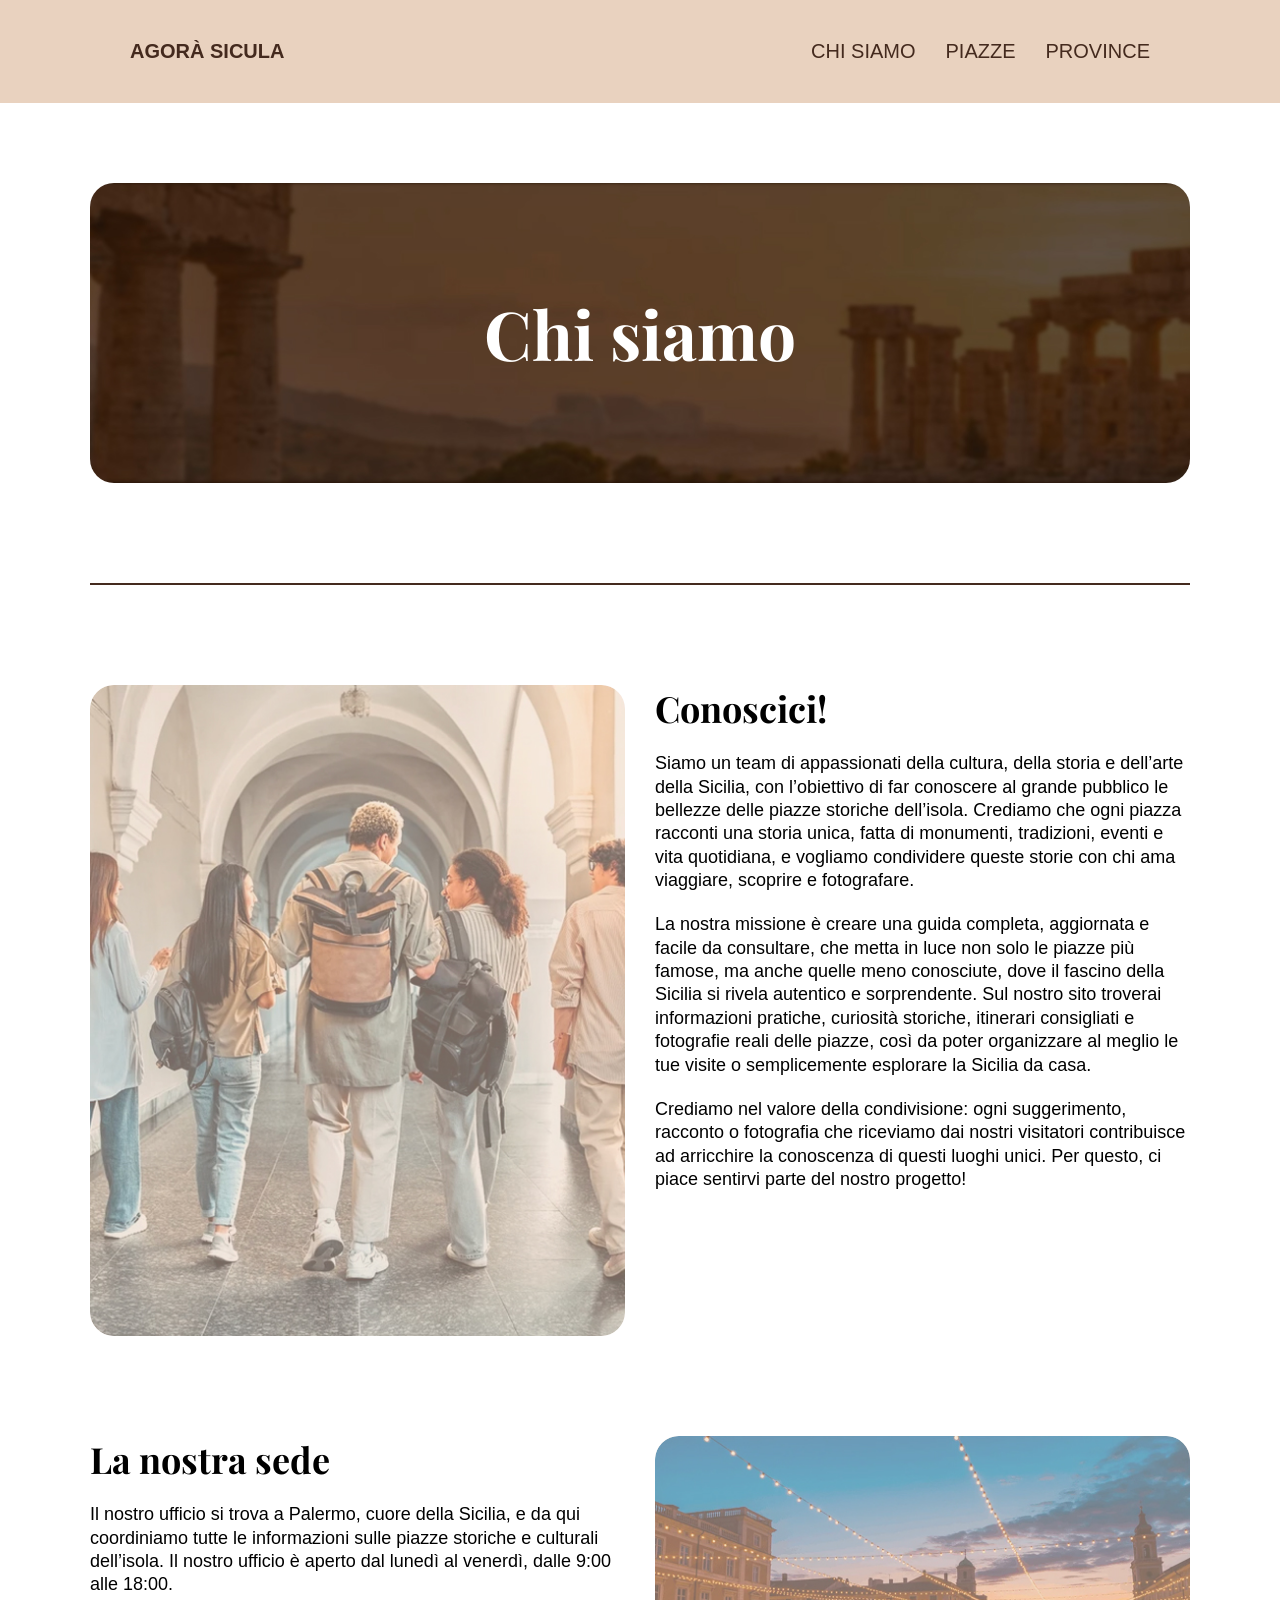
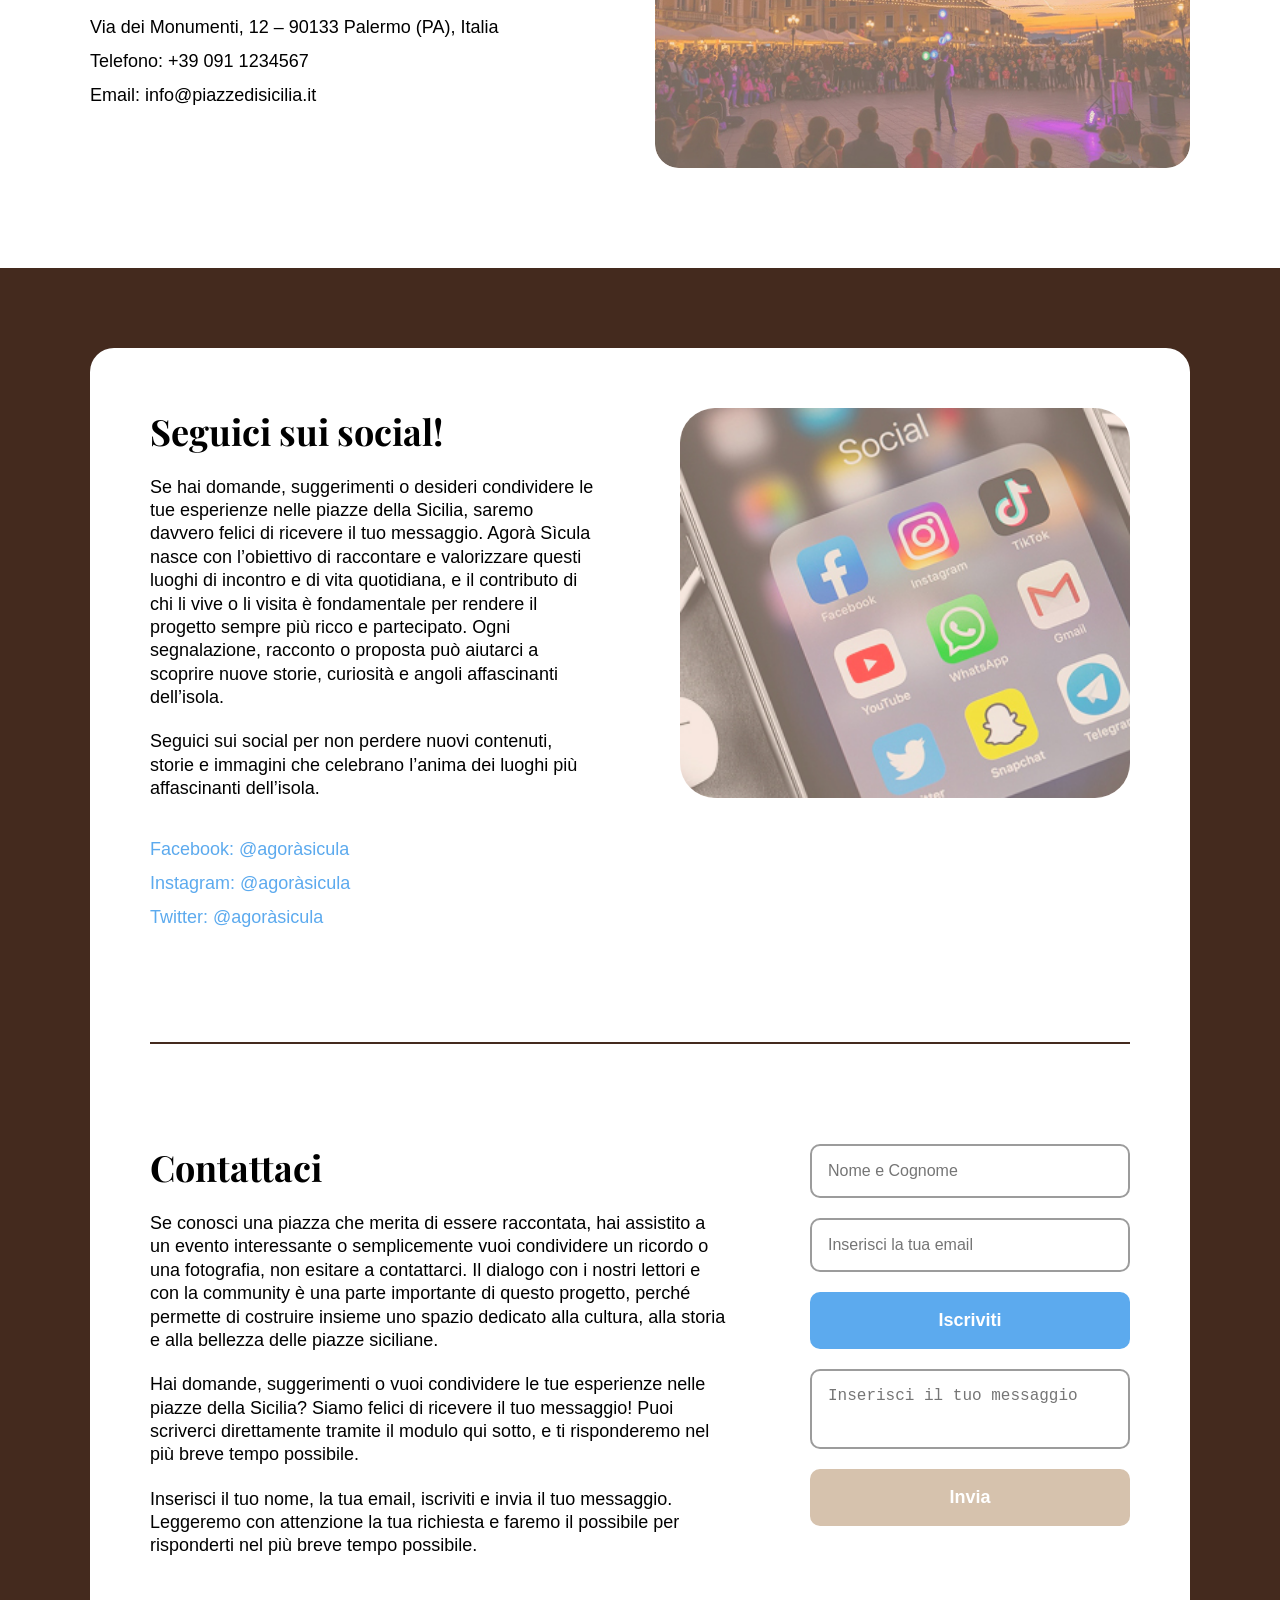
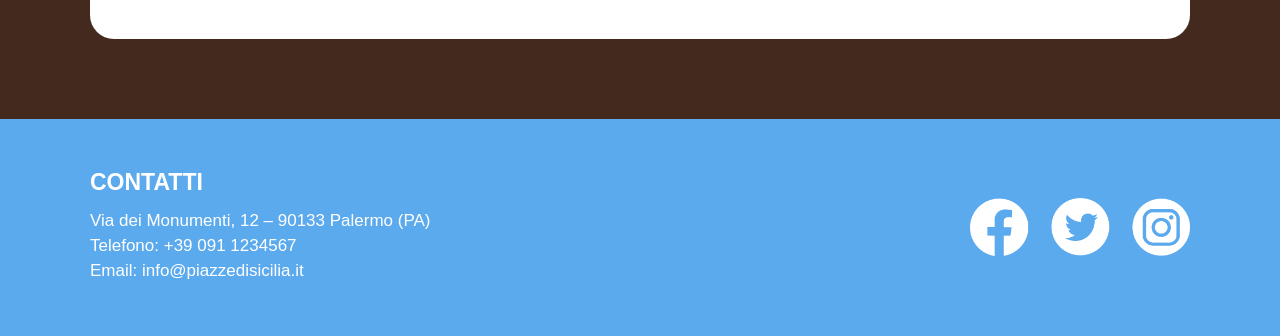
==== contatti.html @ 69403a04 "Initial commit" ====
<!DOCTYPE html>
<html lang="en">
<head>
    <meta charset="UTF-8">
    <meta name="viewport" content="width=device-width, initial-scale=1.0">
    <title>Agorà Sicula</title>
    <link rel="stylesheet" href="css/style.css">
    <link rel="preconnect" href="https://fonts.googleapis.com">
    <link rel="preconnect" href="https://fonts.gstatic.com" crossorigin>
    <link href="https://fonts.googleapis.com/css2?family=Playfair+Display:ital,wght@0,400..900;1,400..900&display=swap" rel="stylesheet">
</head>
<body>
    
        <header>    
        <div class="textheader">
            <p><a href="index.html">Agorà Sicula</a></p>
        <nav>
            <ul>
                <li><a href="contatti.html">chi siamo</a></li>
                <li><a href="piazze.html">piazze</a></li>
                <li><a href="province.html">province</a></li>
            </ul>
        </nav> 
        </div>
    </header>

    <main>
        <section class="hero_due">
         <div class="hero_due_img">
                <img src="img/hero2.jpg" alt="">
            </div>
            <div class="hero_due_text">
                <h1>Chi siamo</h1>
            </div>
        </section>
        <div class="divider"></div>
         <section class="content">
            <div class="content_img">
                <img src="img/fotocontatti1.jpg" alt="">
            </div>
            <div class="content_text">
                <h1>Conoscici!</h1>
                <p>Siamo un team di appassionati della cultura, della storia e dell’arte della Sicilia, con l’obiettivo di far conoscere al grande pubblico le bellezze delle piazze storiche dell’isola. Crediamo che ogni piazza racconti una storia unica, fatta di monumenti, tradizioni, eventi e vita quotidiana, e vogliamo condividere queste storie con chi ama viaggiare, scoprire e fotografare.</p>
                <p>La nostra missione è creare una guida completa, aggiornata e facile da consultare, che metta in luce non solo le piazze più famose, ma anche quelle meno conosciute, dove il fascino della Sicilia si rivela autentico e sorprendente. Sul nostro sito troverai informazioni pratiche, curiosità storiche, itinerari consigliati e fotografie reali delle piazze, così da poter organizzare al meglio le tue visite o semplicemente esplorare la Sicilia da casa.</p>
                <p>Crediamo nel valore della condivisione: ogni suggerimento, racconto o fotografia che riceviamo dai nostri visitatori contribuisce ad arricchire la conoscenza di questi luoghi unici. Per questo, ci piace sentirvi parte del nostro progetto!</p>
            </div>
        </section>
         <section class="content">
            <div class="content_text">
                <h1>La nostra sede</h1>
                <p>Il nostro ufficio si trova a Palermo, cuore della Sicilia, e da qui coordiniamo tutte le informazioni sulle piazze storiche e culturali dell’isola. Il nostro ufficio è aperto dal lunedì al venerdì, dalle 9:00 alle 18:00.</p>
                <div class="contatti">
                <p>Via dei Monumenti, 12 – 90133 Palermo (PA), Italia</p>
                <p>Telefono: +39 091 1234567</p>
                <p>Email: info@piazzedisicilia.it</p>
                </div>
            </div>
             <div class="content_img">
                <img src="img/fotocontatti2.jpg" alt="">
            </div>
        </section>
        <section class="info_contatti">
            <div class="info_contatti_contenitore">
                <div class="info_contatti_item">
                <div class="info_contatti_text">
                <h2>Seguici sui social!</h2>
                <p>Se hai domande, suggerimenti o desideri condividere le tue esperienze nelle piazze della Sicilia, saremo davvero felici di ricevere il tuo messaggio. Agorà Sìcula nasce con l’obiettivo di raccontare e valorizzare questi luoghi di incontro e di vita quotidiana, e il contributo di chi li vive o li visita è fondamentale per rendere il progetto sempre più ricco e partecipato. Ogni segnalazione, racconto o proposta può aiutarci a scoprire nuove storie, curiosità e angoli affascinanti dell’isola.</p>
                <p>Seguici sui social per non perdere nuovi contenuti, storie e immagini che celebrano l’anima dei luoghi più affascinanti dell’isola.</p>
                <div class="social">
                        <p>Facebook: @agoràsicula</p>
                        <p>Instagram: @agoràsicula</p>
                        <p>Twitter: @agoràsicula</p>
                </div>
            </div>
            <div class="info_contatti_img">
                <img src="img/fotocontatti3.jpg" alt=""> 
            </div>
            </div>
            <div class="divider_contatti"></div>
              <div class="info_contatti_item">
                <div class="info_contatti_text">
                <h2>Contattaci</h2>
                <p>Se conosci una piazza che merita di essere raccontata, hai assistito a un evento interessante o semplicemente vuoi condividere un ricordo o una fotografia, non esitare a contattarci. Il dialogo con i nostri lettori e con la community è una parte importante di questo progetto, perché permette di costruire insieme uno spazio dedicato alla cultura, alla storia e alla bellezza delle piazze siciliane.</p>
                <p>Hai domande, suggerimenti o vuoi condividere le tue esperienze nelle piazze della Sicilia? Siamo felici di ricevere il tuo messaggio! Puoi scriverci direttamente tramite il modulo qui sotto, e ti risponderemo nel più breve tempo possibile.</p>
                <p>Inserisci il tuo nome, la tua email, iscriviti e invia il tuo messaggio. Leggeremo con attenzione la tua richiesta e faremo il possibile per risponderti nel più breve tempo possibile.</p>
            </div>
            <div class="contact-form">
                 <input type="text" placeholder="Nome e Cognome" required>
                 <input type="email" placeholder="Inserisci la tua email" required>
                 <button type="button" class="button-blue">Iscriviti</button>
                 <textarea placeholder="Inserisci il tuo messaggio" rows="4"></textarea>
                 <button type="submit" class="button-beige">Invia</button>
            </div>
            </div>
            </div>
        </section>
    </main>
        
    <footer>
        <div class="footer_contenitore">
            <div class="footer_text">
            <h3>Contatti</h3>
            <p>Via dei Monumenti, 12 – 90133 Palermo (PA)</p>
            <p>Telefono: +39 091 1234567</p>
            <p> Email: info@piazzedisicilia.it</p>
        </div>
            <img src="img/icone.png" alt="">
        </div>
    </footer>
</body>
</html>
---- css/style.css ----
html{
    box-sizing: border-box;
    overscroll-behavior: none;
}

*, *::before, *::after{
    box-sizing: inherit;
}

body{
    margin: 0;
    font-family: Arial, Helvetica, sans-serif;
}

h1, h2, h3, h4, h5, h6, p, ul, ol {
    margin: 0;
    padding: 0;
}

img {
    max-width: 100%;
    display: block;
}

header{
    max-width: 100%;
    background-color: #E9D2BF;
    text-transform: uppercase;
}

a:hover{
    color: #ffffff;
}

.textheader{
    max-width: 1100px;
    margin: 0 auto;
    display: flex;
    justify-content: space-between;
    padding:40px;
    color: #442A1E;
}
header p{
    margin: 0;
    font-size: 20px;
    font-weight: bolder;
}

header nav ul {
    margin: 0;
    padding: 0;
    list-style: none;
    display: flex;
    gap: 30px;
    font-size: 20px;
}

header a {
    color: #442A1E;
    text-decoration: none;
}

.hero {
    position: relative;
    margin-bottom: 100px;
}

.hero_text {
    position: absolute;
    top:0%;
    left: 0%;
    display: flex;
    width: 100%;
    height: 100%;
    justify-content: center;
    align-items: center;
}

.hero_text h1{
    font-family: "Playfair Display", serif;
    font-weight: 700;
    color: #ffffff;
    font-size: 100px;
}

.hero_img img {
    height: 400px;
    width: 100%;
    object-fit: cover;
    object-position: top;
}

.hero_due{
    max-width: 1100px;
    margin: 80px auto;
    position: relative;
}

.hero_due_text{
    font-family: "Playfair Display", serif;
    font-weight: 700;
    font-size: 45px;
    position: absolute;
    top:0%;
    left: 0%;
    display: flex;
    width: 100%;
    height: 100%;
    justify-content: center;
    align-items: center;
    color: white;
}

.hero_due_img img{
    border-radius: 24px;
}

.hero_tre {
    position: relative;
}

.hero_tre_text {
    position: absolute;
    top:0%;
    left: 0%;
    width: 100%;
    height: 100%;
    display: flex;
    flex-direction: column;
    justify-content: center;
    align-items: center;
}

.hero_tre_text h1{
    font-family: "Playfair Display", serif;
    font-weight: 700;
    color: #ffffff;
    font-size: 80px;
    line-height: 1.1;
    margin: 0;
}

.hero_tre_text h2{
    font-family: "Playfair Display", serif;
    font-weight: 400;
    color: #ffffff;
    font-size: 70px;
    line-height: 1.1;
    margin: 0;
}

.divider{
    max-width:1100px;
    margin:100px auto;
    border-top:2px solid #442A1E;
}

.cardhome{
    max-width: 1100px;
    margin: 0 auto;
}

.cardhome h1{
    text-transform: uppercase;
    padding: 0px 0 20px 0;
    font-size: 30px;
    font-weight: lighter;
    color: #442A1E;
}

.card_contenitore {
    display: grid;
    grid-template-columns: repeat(3, 1fr);  
    gap: 30px;
    margin-bottom: 100px;
}

.card_text{
   padding: 20px 0 30px 0;
   margin: 0;
}

.card_text h2{
    font-family: "Playfair Display", serif;
    font-weight: 700;
    font-size: 28px;
}

.card_text h3{
    font-family: "Playfair Display", serif;
    font-weight: 400;
    font-size: 23px;
}

.card_text p {
    font-size: 15px;
    line-height: 1.2;
    margin-top: 1rem;
}

.card_img{
    position: relative;
}

.card_img a{ 
    position: absolute;
    bottom: 10px;
    left: 10px;
    z-index: 1;
    background-color: #5CAAEE;
    font-size: 15px;
    padding: 5px 15px;
    color: #ffffff;
    text-decoration: none;
}

.card_img a:hover {
    color: #442A1E;
}

.content_province{
    max-width: 1100px;
    margin: 0 auto;
    margin-bottom:100px;
}

.content_province_container{
    display: grid;
    grid-template-columns: repeat(2, 1fr);
    gap: 30px;
}

.content_province_text h1{
    font-family: "Playfair Display", serif;
    font-size: 36px;
    line-height: 1.3;
    margin-bottom: 1.3rem;
}

.content_province_text p{
    font-size: 18px;
    line-height: 1.3;
    margin-bottom: 1.3rem;
}

.content_province_img{
    display: flex;
    flex-direction: column;
    gap: 50px;
}

.img_box{
    position: relative;
}

.img_box img{
    width: 100%;
    display: block;
    border-radius: 24px;
}

.content_province_img .img_box{
    width: 100%;
    flex: 1;
}

.img_caption{
    position: absolute;
    bottom: 10px;
    right: 15px;
    color: #ffffff;
    font-size: 14px;
    padding: 4px 8px;
}

.content_centrale_img{
    display: flex;
    gap: 30px;
    margin: 100px 0;
}

.content_centrale_img .img_box{
    flex: 1;
}

.content{
    max-width: 1100px;
    margin: 100px auto;
    display: grid;
    grid-template-columns: 1fr 1fr;
    gap: 30px;
}

.content_text h1{
    font-family: "Playfair Display", serif;
    font-size: 36px;
    line-height: 1.3;
    margin-bottom: 1.3rem;
}

.content_text p{
    font-size: 18px;
    line-height: 1.3;
    margin-bottom: 1.3rem;
}

.contatti p{
    font-size: 18px;
    line-height: 1;
    margin-bottom: 1rem;
}

.content_img img{
    width:100%;
    height:100%;
    object-fit:cover;
    border-radius: 24px;
}

.img_centrale{
    max-width: 1100px;
    margin: 100px auto;
}

.img_centrale img{
    border-radius: 24px;
}

.info{
    background-color: #442A1E;
    padding: 100px 0 100px 0;
}

.info_contenitore{
    background-color: #ffffff;
    padding: 60px;
    border-radius: 24px;
    max-width: 1100px;
    margin: 0 auto;
    display: flex;
    align-items: center;
    justify-content: center;
    gap: 60px;
}

.info_text{
    width: 50%;
}

.info_text h2{
    font-family: "Playfair Display", serif;
    font-weight: 700;
    font-size: 45px;
    color: #5CAAEE;
    line-height: 1.3em;
    margin-bottom: 1.3rem;
}

.info_text h2::after{
    content:"";
    display: block;
    width: 100%;   
    height: 1px;
    background-color: #442A1E;
    margin-top: 20px;
}

.info_text p{
    line-height: 1.6;
    margin-bottom: 1.3rem;
    font-size: 15px;
}

.info_img{
    position: relative;
}

.info_img img{
    width: 100%;
    border-radius: 24px;
}

.info_img a{
    position: absolute;
    z-index: 1;
    background-color: #5CAAEE;
    font-size: 20px;
    padding: 15px;
    border-radius: 10px;
    color: #ffffff;
    text-decoration: none;

    top: 50%;
    left: 50%;
    transform: translate(-50%, -50%);
}

.info_img a:hover {
    color: #442A1E;
}

.info_contatti{
    background-color: #442A1E;
    padding: 80px 0;
}

.info_contatti_contenitore{
    max-width: 1100px;
    margin: 0 auto;
    background-color: #ffffff;
    padding: 60px;
    border-radius: 24px;
}

.info_contatti_item{
    display: flex;
    align-items: flex-start;
    gap: 80px;
}

.info_contatti_text{
    flex:1;
}

.info_contatti_text h2{
    font-family: "Playfair Display", serif;
    font-size: 36px;
    line-height: 1.3;
    margin-bottom: 1.3rem;
}

.info_contatti_text p{
    line-height: 1.3;
    margin-bottom: 1.3rem;
    font-size: 18px;
}

.info_contatti_img{
    flex:1;
}

.info_contatti_img img{
    width: 100%;
    border-radius: 35px;
}

.social{
    margin-top:40px;
}

.social p{
    font-size: 18px;
    line-height: 1;
    margin-bottom: 1rem;
    color: #5CAAEE;
}

.divider_contatti{
    max-width:1100px;
    margin:100px auto;
    border-top:2px solid #442A1E;
}

.contact-form{
    width: 320px;
    display: flex;
    flex-direction: column;
    gap: 20px;
}

.contact-form input,
.contact-form textarea{
    padding: 16px;
    border-radius: 10px;
    border: 2px solid #9c9c9c;
    font-size: 16px;
}

textarea{
  height: 80px;
  resize: none;
}

button{
  padding: 18px;
  border: none;
  border-radius: 10px;
  font-size: 18px;
  font-weight: bold;
  cursor: pointer;
}

.button-blue{
    background-color: #5CAAEE;
    color: white;
    border: none;
    border-radius: 10px;
    font-size: 18px;
    cursor: pointer;
}

.button-beige{
    background-color: #d6c2ad;
    color: white;
    border: none;
    border-radius: 10px;
    font-size: 18px;
    cursor: pointer;
}

.contact-form button:hover{
    background:#442A1E;
}

footer{
    background-color:#5CAAEE;
}

.footer_contenitore{
    max-width: 1100px;
    margin: 0 auto;
    display: flex;
    justify-content: space-between;
    padding: 50px 0 50px 0;
}

footer h3{
    color: #ffffff;
    font-size: 23px;
    text-transform: uppercase;
    margin-bottom: 15px;
}

footer p{
    color: #ffffff;
    margin-bottom: 5px;
    font-size: 17px;
}
footer img{
    max-width: 20%;
    object-fit: scale-down;
}


#lightbox-img{
    width: 100%;
    display: block;
    border-radius: 24px;
}

.lightbox-content{
    position: relative;
    max-width: 90%;
}

#lightbox{
    position: fixed;
    inset: 0;
    background: rgba(0,0,0,0.8);
    display: none;
    justify-content: center;
    align-items: center;
}

#close-lightbox{
    position: absolute;
    top: 10px;
    right: 15px;
    color: white;
    font-size: 36px;
    cursor: pointer;
    font-family: Arial, Helvetica, sans-serif;
    font-weight: 300;
}

#close-lightbox:hover{
    opacity: 0.7;
}

@media (max-width:600px) {
    .textheader{
    flex-direction: column;
    align-items: center;
    gap: 15px;
    padding: 25px;
    text-align: center;
}

header nav ul{
   display: flex;
   justify-content: center;
   flex-wrap: wrap;
   gap: 20px;
   font-size: 13px;
}

.hero_text h1{
    font-size: 50px;
    text-align: center;
}

.hero_img img{
    height: 300px;
}

.hero_due{
    max-width: 92%;
    margin: 40px auto;
}

.hero_due_text{
    font-size: 20px;
    text-align: center;
}

.hero_due_img img{
    border-radius: 14px;
}

.hero_tre_text{
    gap:5px;
    text-align:center;
}

.hero_tre_text h1,
.hero_tre_text h2{
    font-size:45px;
}

.divider{
    width: 90%;
    margin: 60px auto;
}

.content_province_container{
    display: flex;
    flex-direction: column;
    padding: 0 20px;
}

.content_province_text h1{
    font-size: 26px;
}

.content_province_text p{
    font-size: 16px;
}

.content_province_img{
    flex-direction: column;
    gap: 20px;
}

.content_centrale_img{
    padding: 0 20px;
    flex-direction: column;
    gap: 20px;
}

.content_centrale_img img{
    width: 100%;
}

.content{
    grid-template-columns: 1fr;
    gap: 30px;
    margin: 60px auto;
    padding: 0 20px;
}

.content_text h1{
    font-size:26px;
}

.content_text p{
    font-size:16px;
}

.content_img img{
    width:100%;
}

.img_centrale{
    max-width:90%;
    margin: 60px auto;
}

.img_centrale img{
    width:100%;
    border-radius: 14px;
}

.cardhome{
    padding: 0 20px;
}

.cardhome h1{
    padding: 60px 0 20px 0;
    text-align: center;
    font-size: 20px;
}

.card_contenitore{
    grid-template-columns: 1fr; 
    gap: 40px;
}

.card_img{
    aspect-ratio: 4 / 3;   
    overflow: hidden;
}

.card_img img{
    width: 100%;
    height: 100%;
    object-fit: cover;
}

.card_text{
    padding: 20px 0 40px 0;
}

.card_text h2{
    font-size: 35px;
}

.card_text h3{
    font-size: 29px;
}

.card_text p{
    font-size: 17px;
}

.card_img a{ 
    font-size: 20px;
    padding: 7px 17px;
}

.info{
    padding: 60px 20px;
}

.info_contenitore{
    flex-direction: column;
    padding: 40px 25px;
    gap: 40px;
}

.info_text{
    width: 100%;
    text-align: center;
}

.info_text h2{
    font-size: 30px;
}

.info_text h2::after{
    margin: 20px auto 0 auto;
}

.info_img{
    width: 100%;
}

.info_contatti{
    padding: 60px 20px;
}

.info_contatti_contenitore{
    padding: 30px;
}

.info_contatti_text h2{
    font-size: 28px;
}

.info_contatti_text p{
    font-size: 16px;
}

.info_contatti_item{
    flex-direction:column;
    align-items: flex-start;
}

.info_contatti_text,
.info_contatti_img{
    width: 100%;
}

.contact-form{
    width: 100%;
}

.divider_contatti{
    width: 100%;
    margin: 60px auto;
}

.social p{
    font-size: 16px;
}

.contact-form input,
.contact-form textarea{
    padding: 14px;
    font-size: 14px;
}

.button-blue,
.button-beige{
    font-size: 16px;
    padding: 14px;
}

.footer_contenitore{
    flex-direction: column;
    align-items: center;
    text-align: center;
    gap: 30px;
    padding: 40px 20px;
}

footer img{
    max-width: 120px;
}

}
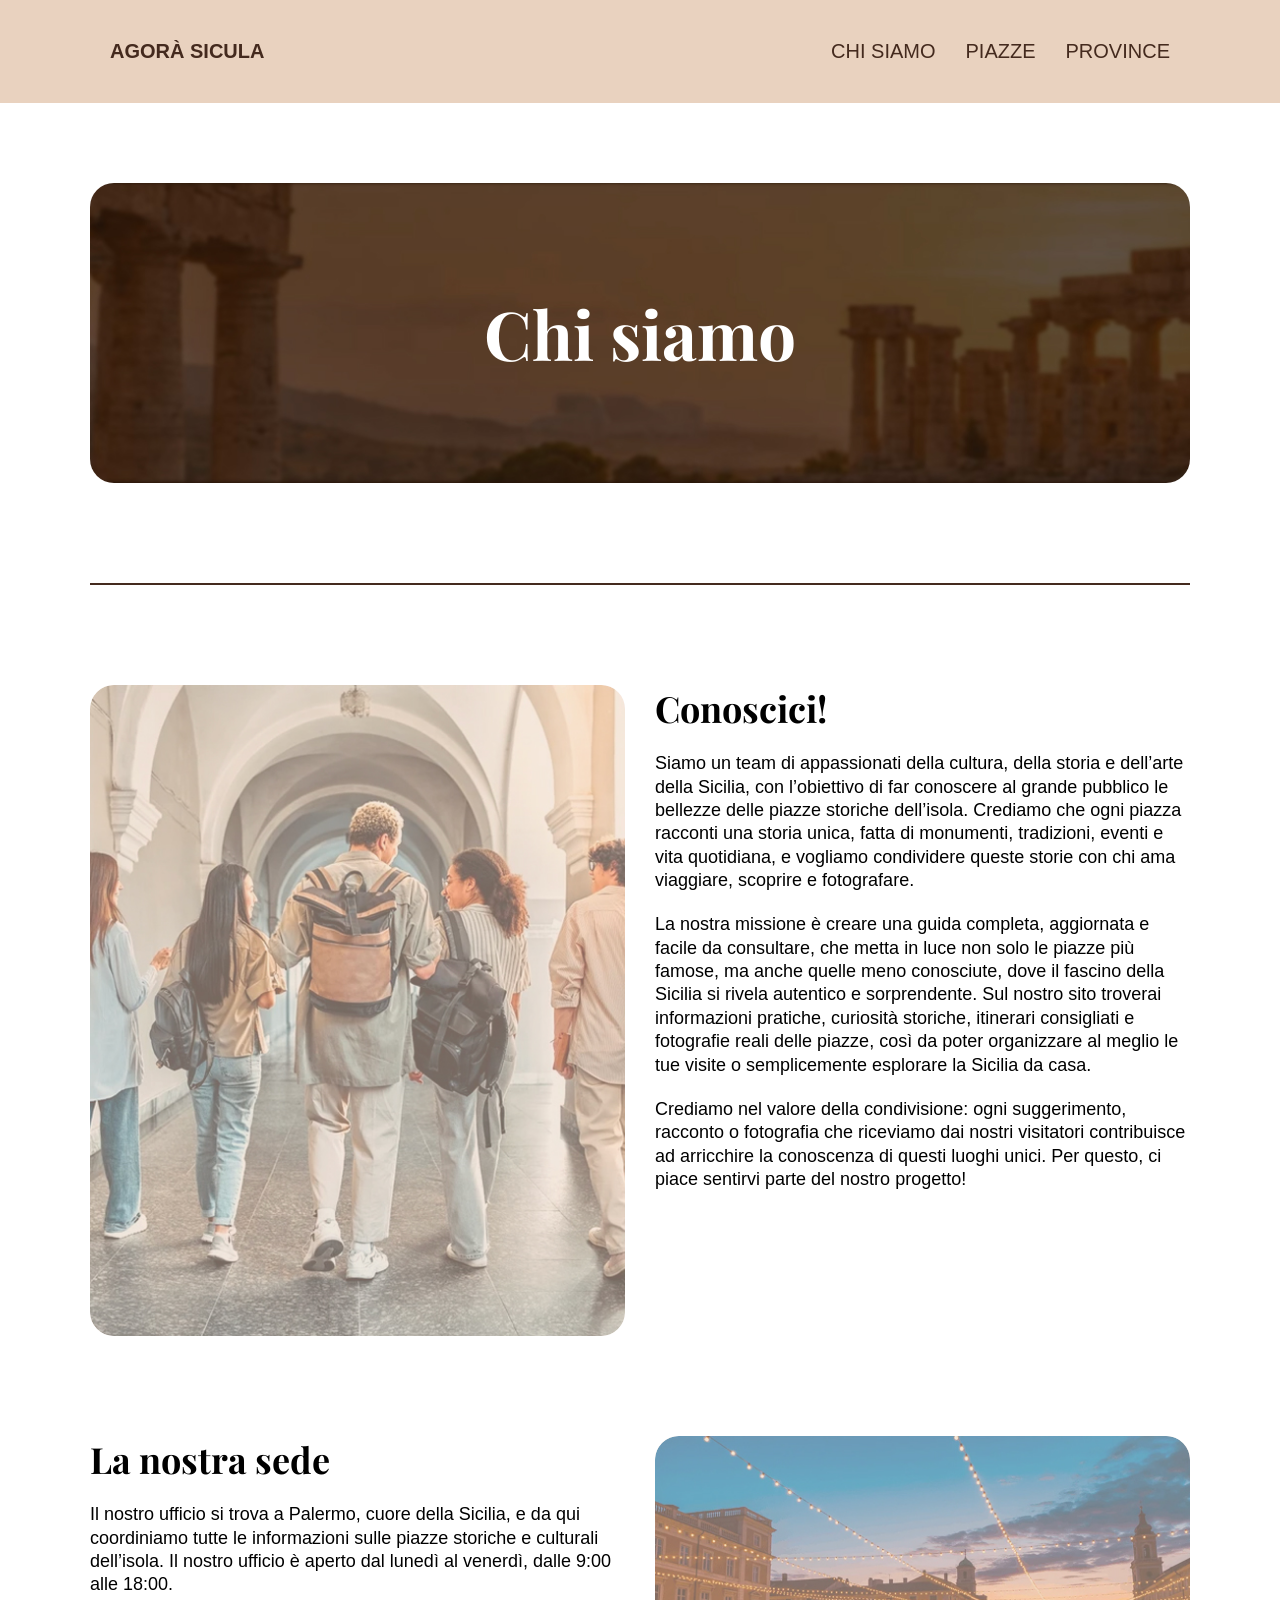
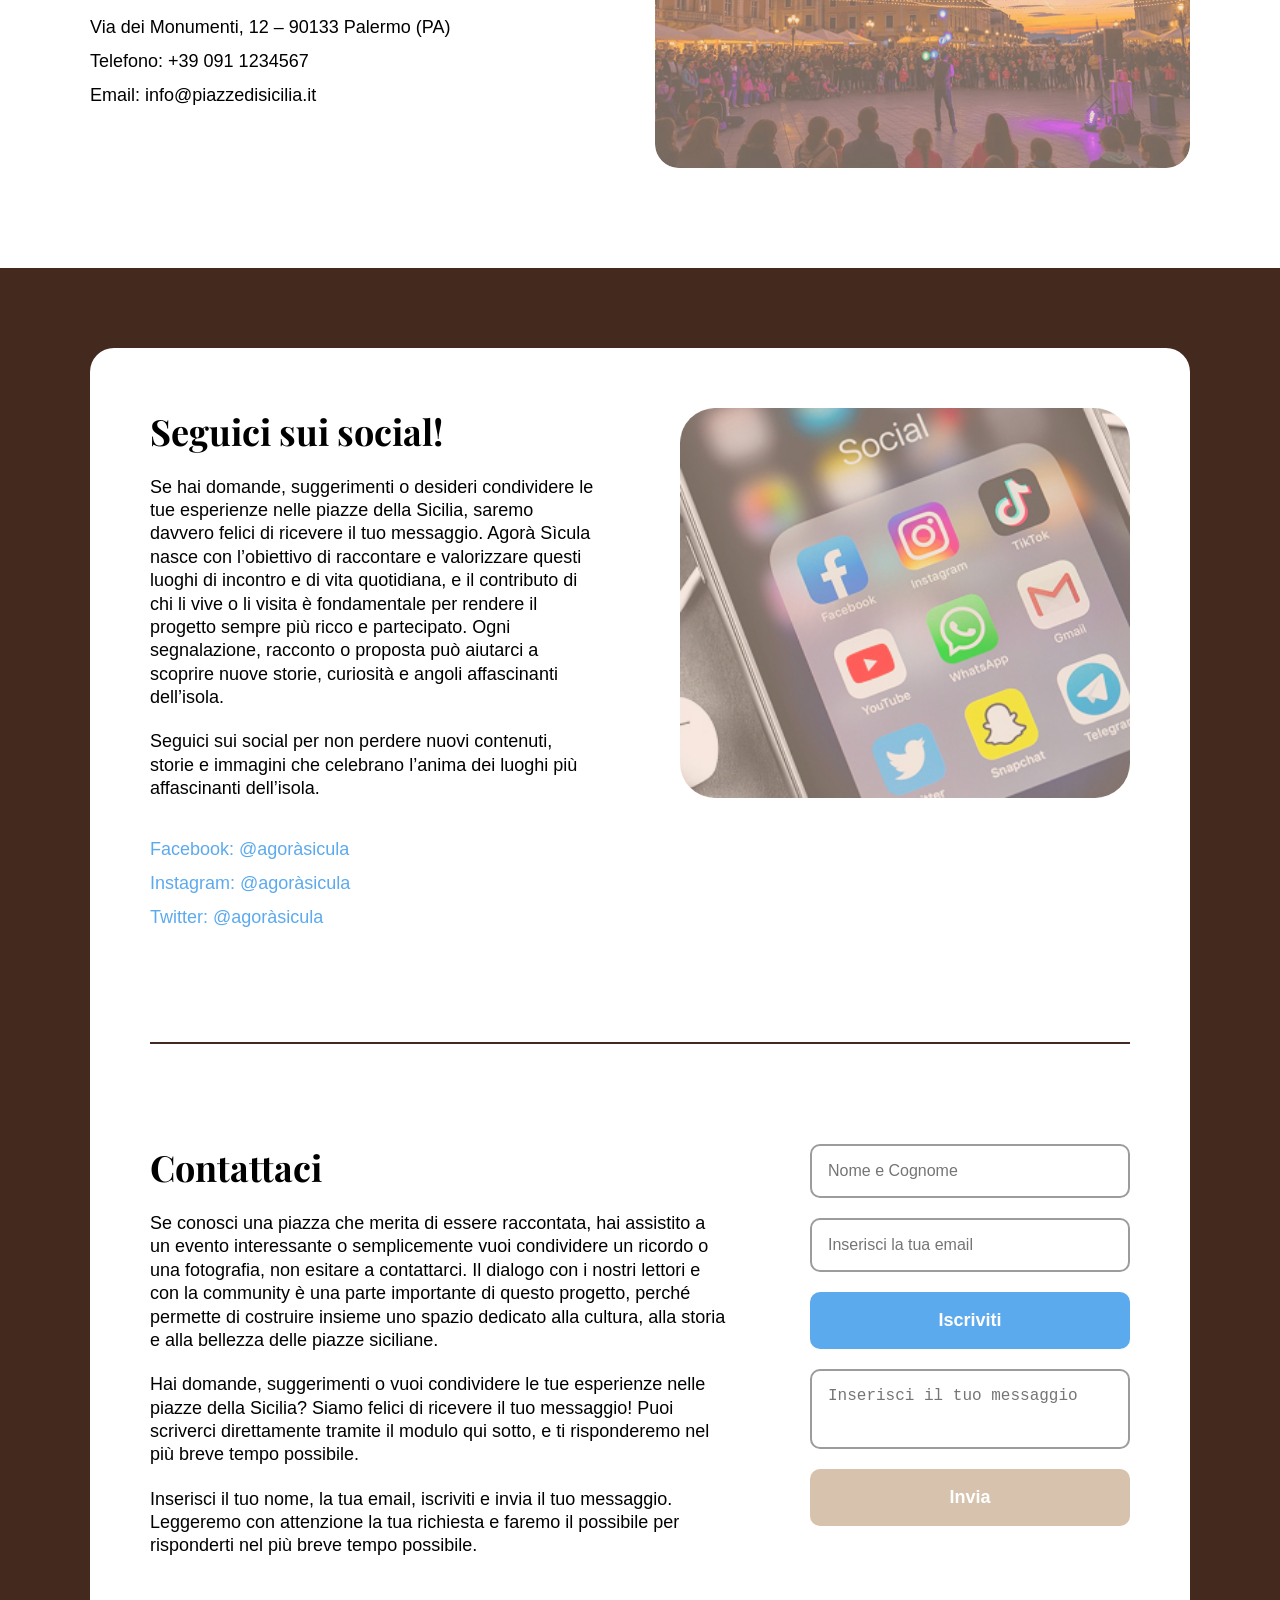
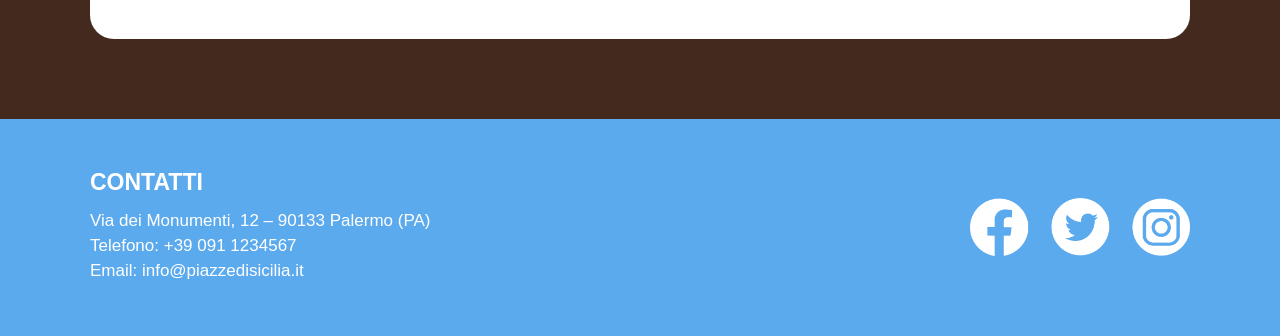
==== commit cd99a744: "Update contatti.html" ====
--- a/contatti.html
+++ b/contatti.html
@@ -50,7 +50,7 @@
                 <h1>La nostra sede</h1>
                 <p>Il nostro ufficio si trova a Palermo, cuore della Sicilia, e da qui coordiniamo tutte le informazioni sulle piazze storiche e culturali dell’isola. Il nostro ufficio è aperto dal lunedì al venerdì, dalle 9:00 alle 18:00.</p>
                 <div class="contatti">
-                <p>Via dei Monumenti, 12 – 90133 Palermo (PA), Italia</p>
+                <p>Via dei Monumenti, 12 – 90133 Palermo (PA)</p>
                 <p>Telefono: +39 091 1234567</p>
                 <p>Email: info@piazzedisicilia.it</p>
                 </div>
--- a/css/style.css
+++ b/css/style.css
@@ -11,6 +11,7 @@
 body{
     margin: 0;
     font-family: Arial, Helvetica, sans-serif;
+    overflow-x: hidden;
 }
 
 h1, h2, h3, h4, h5, h6, p, ul, ol {
@@ -33,14 +34,17 @@
     color: #ffffff;
 }
 
+
 .textheader{
     max-width: 1100px;
+    width: 100%;
     margin: 0 auto;
     display: flex;
     justify-content: space-between;
-    padding:40px;
+    padding: 40px 20px;
     color: #442A1E;
 }
+
 header p{
     margin: 0;
     font-size: 20px;
@@ -116,8 +120,15 @@
     border-radius: 24px;
 }
 
-.hero_tre {
+.hero_tre{
     position: relative;
+    width: 100%;
+    overflow: hidden;
+}
+
+.hero_tre_img img{
+    width: 100%;
+    object-fit: cover;
 }
 
 .hero_tre_text {
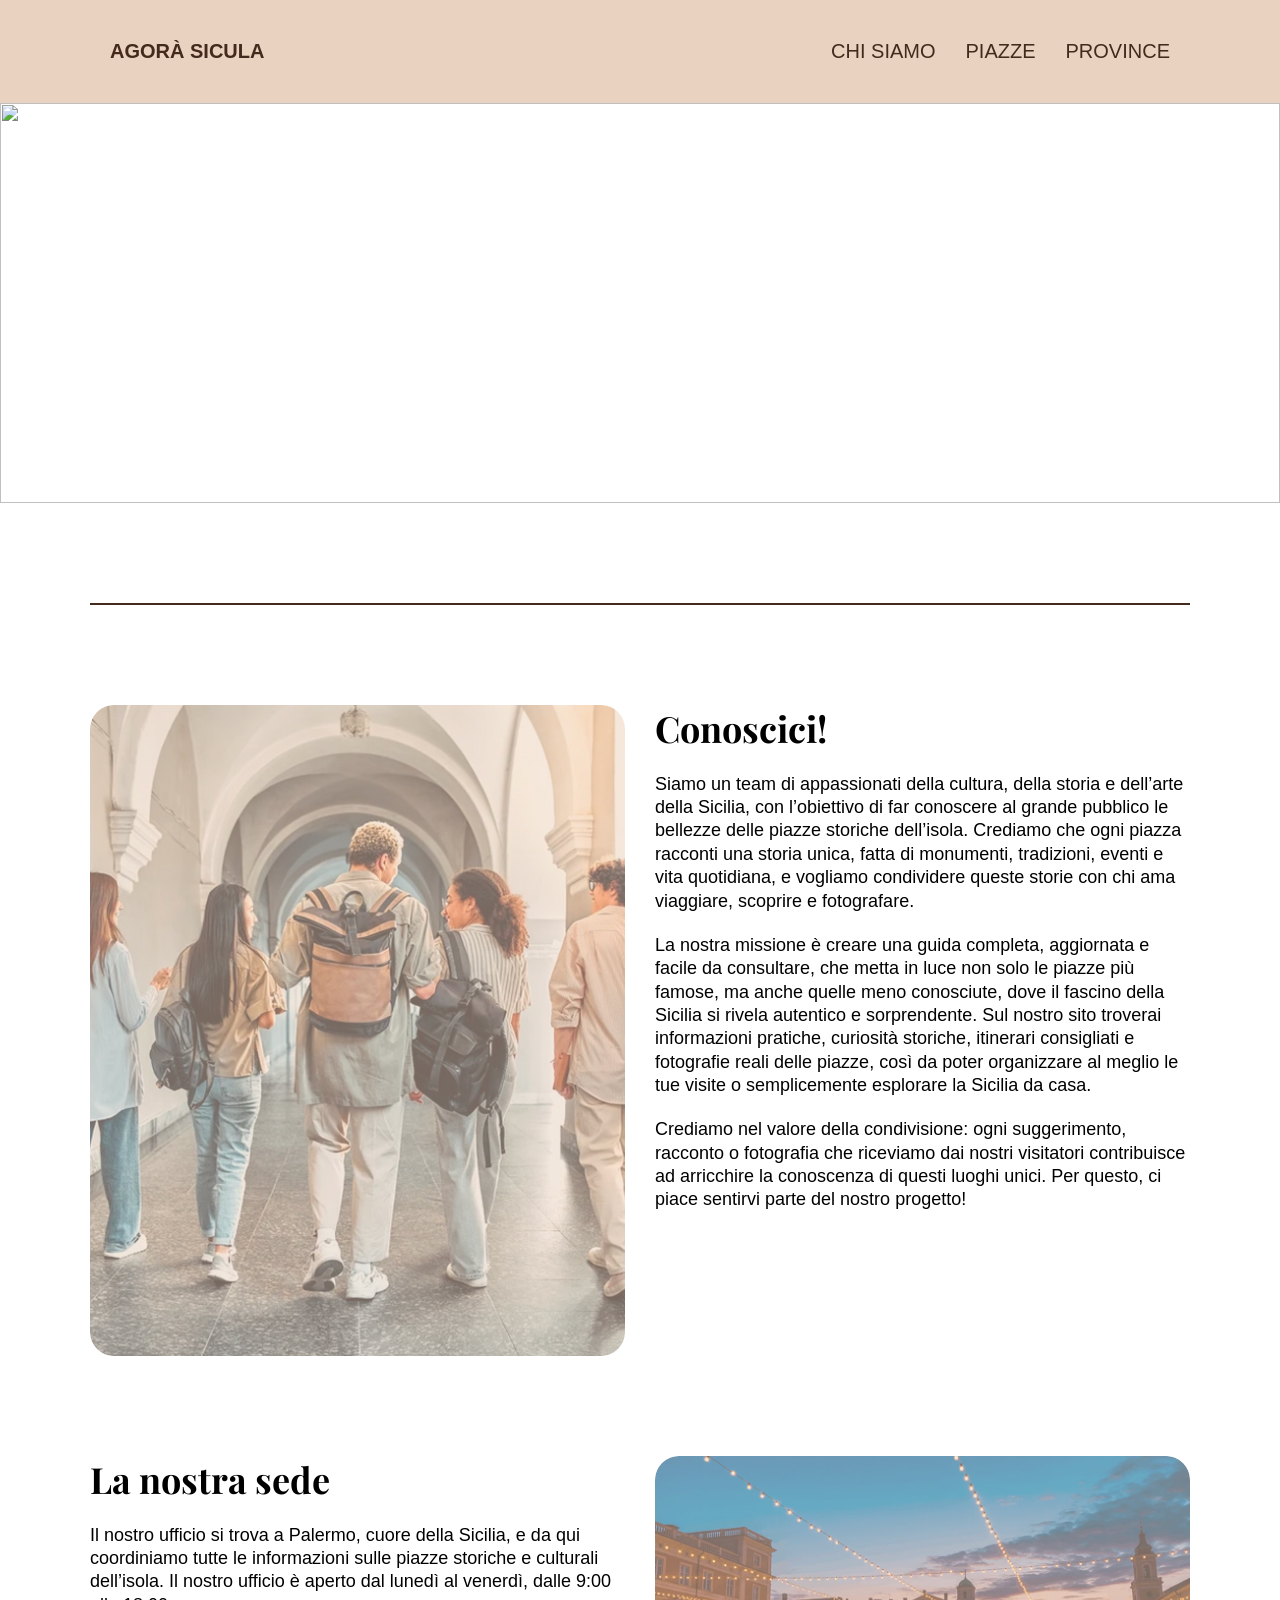
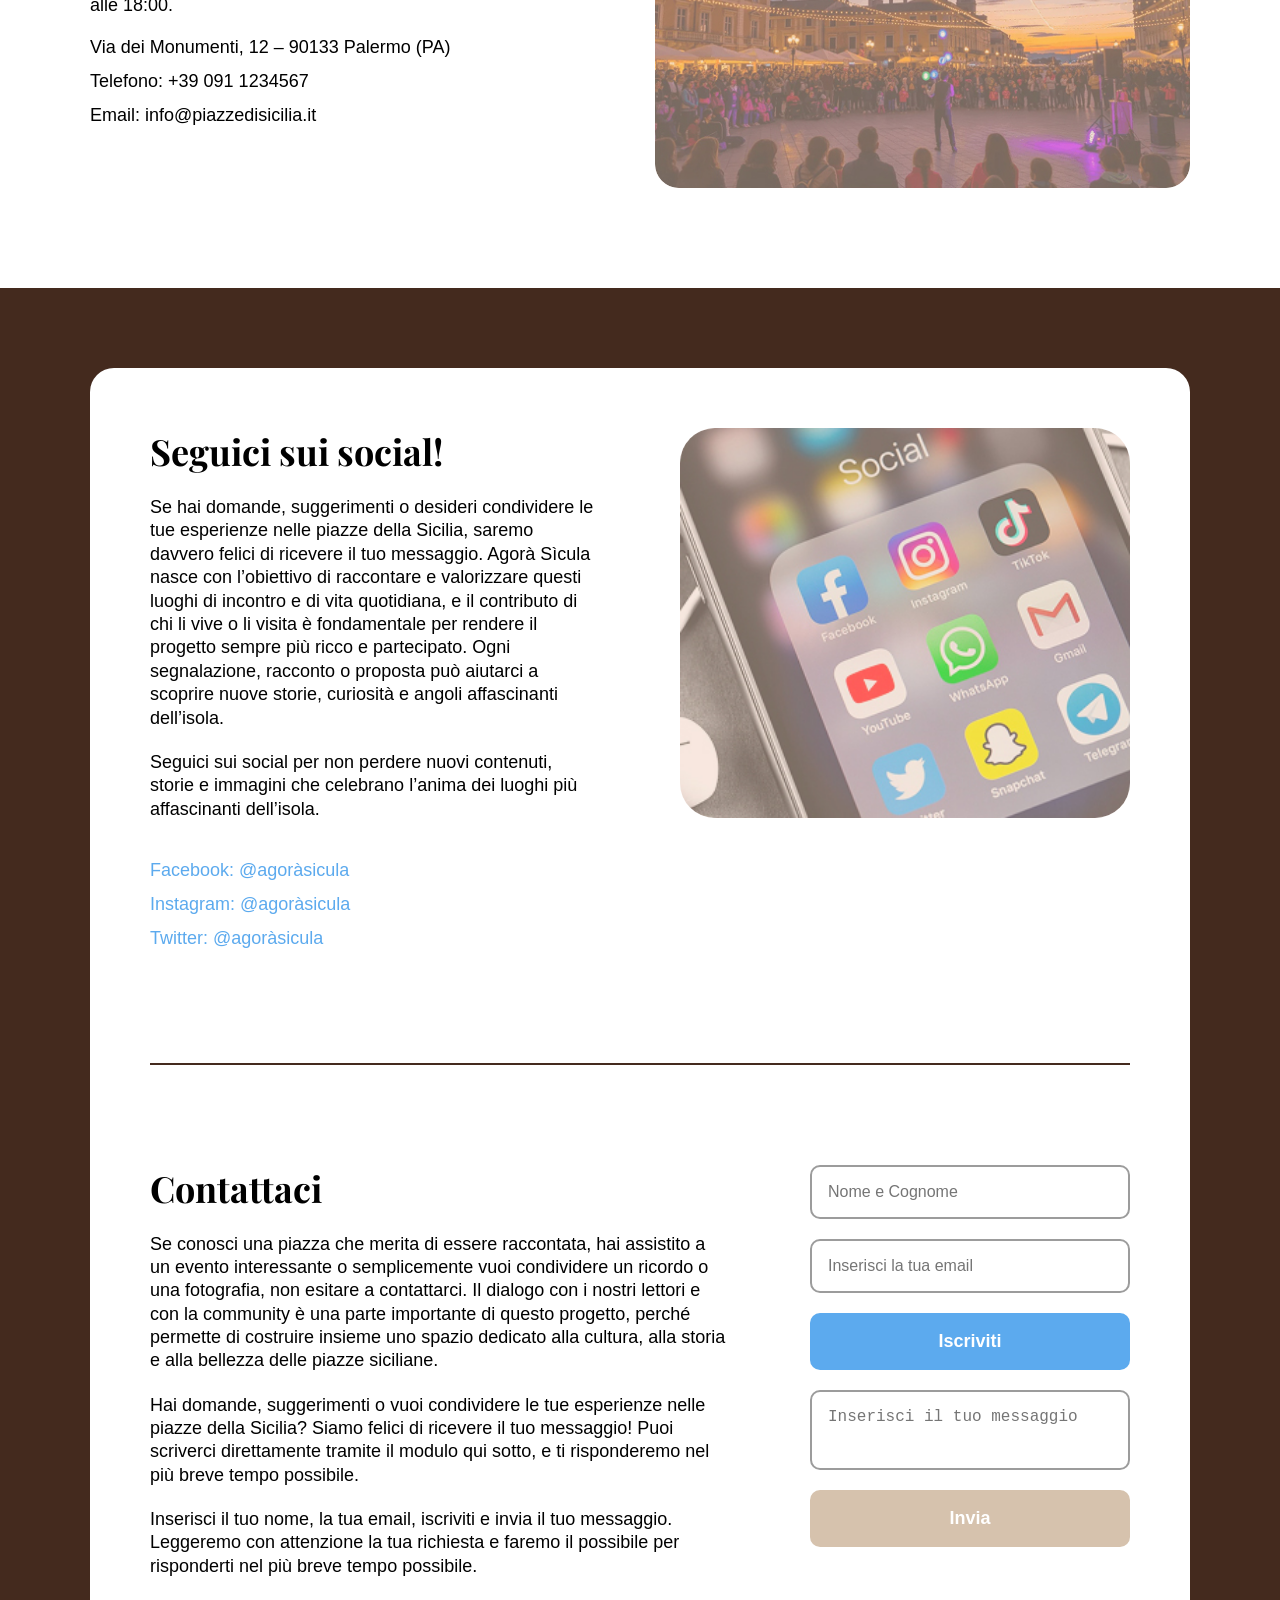
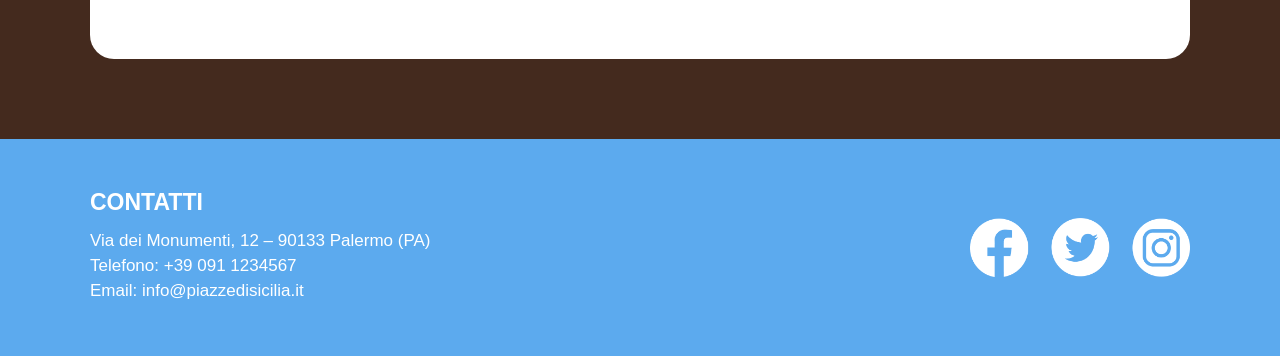
==== commit 56dc6cc9: "Update contatti.html" ====
--- a/contatti.html
+++ b/contatti.html
@@ -25,11 +25,11 @@
     </header>
 
     <main>
-        <section class="hero_due">
-         <div class="hero_due_img">
-                <img src="img/hero2.jpg" alt="">
+            <section class="hero">
+         <div class="hero_img">
+                <img src="img/hero_contatti.jpg" alt="">
             </div>
-            <div class="hero_due_text">
+            <div class="hero_text">
                 <h1>Chi siamo</h1>
             </div>
         </section>
--- a/css/style.css
+++ b/css/style.css
@@ -196,12 +196,14 @@
     font-family: "Playfair Display", serif;
     font-weight: 700;
     font-size: 28px;
+    line-height: 1.2;
 }
 
 .card_text h3{
     font-family: "Playfair Display", serif;
     font-weight: 400;
     font-size: 23px;
+    line-height: 1.2;
 }
 
 .card_text p {
@@ -636,7 +638,7 @@
 
 .hero_tre_text h1,
 .hero_tre_text h2{
-    font-size:45px;
+    font-size:30px;
 }
 
 .divider{
@@ -707,7 +709,7 @@
 }
 
 .cardhome h1{
-    padding: 60px 0 20px 0;
+    padding: 0px 0 20px 0;
     text-align: center;
     font-size: 20px;
 }
@@ -733,20 +735,22 @@
 }
 
 .card_text h2{
-    font-size: 35px;
+    font-size: 25px;
+    line-height: 1.2;
 }
 
 .card_text h3{
-    font-size: 29px;
+    font-size: 20px;
+    line-height: 1.2;
 }
 
 .card_text p{
-    font-size: 17px;
+    font-size: 15px;
 }
 
 .card_img a{ 
-    font-size: 20px;
-    padding: 7px 17px;
+    font-size: 15px;
+    padding: 5px 15px;
 }
 
 .info{
